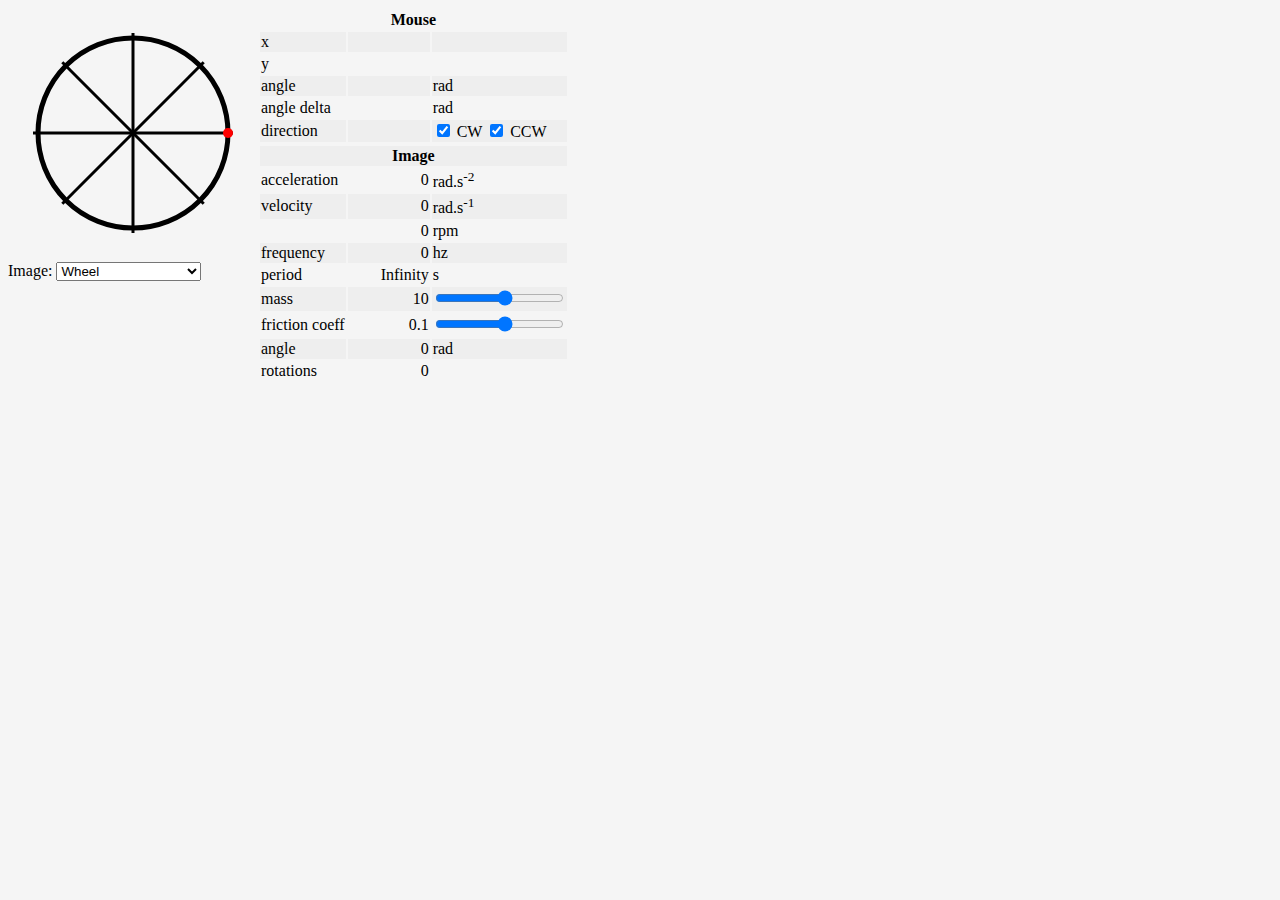
==== docs/index.html @ bf00fb7d "moved example to docs folder" ====
<!DOCTYPE html>
<html lang="en">
<head>
  <meta charset="UTF-8" />
  <title>Mouse rotation!</title>
  <link rel="stylesheet" href="style/index.css">
</head>
<body>
  <div class="panel">
    <img id="wheel" src="img/wheel.svg" height="250" width="250" />
    <br>
    <label for="selectWheel">Image: </label>
    <select id="selectWheel">
      <option value="cog.png">Cog</option>
      <option value="wheel.svg" selected>Wheel</option>
      <option value="pirateWheel.png">Boat Steering Wheel</option>
    </select>
  </div>
  <div class="panel">
    <table>
      <tr><th colspan="3">Mouse</></tr>
      <tr><td>x</td><td id="mouseX"></td><td></td></tr>
      <tr><td>y</td><td id="mouseY"></td><td></td></tr>
      <tr><td>angle</td><td id="mouseAngle"></td><td>rad</td></tr>
      <tr><td>angle delta</td><td id="mouseAngleDelta"></td><td>rad</td></tr>
      <tr>
        <td>direction</td>
        <td id="mouseDirection"
            title="CW: Clockwise; CCW: Counterclockwise"></td>
        <td>
          <input id="cwMouseControl" class="mouseControl" name="direction"
              value="CW" type="checkbox" checked />
          <label for="cwMouseControl" title="Clockwise">CW</label>
          <input id="ccwMouseControl" class="mouseControl" name="direction"
              value="CCW" type="checkbox" checked />
          <label for="ccwMouseControl" title="Counterclockwise">CCW</label>
        </td>
      </tr>
      <tr></tr>
      <tr><th colspan="3">Image</></tr>
      <tr>
        <td>acceleration</td>
        <td id="acceleration"></td>
        <td>rad.s<sup>-2</sup></td>
      </tr>
      <tr>
        <td>velocity</td>
        <td id="velocity"></td>
        <td>rad.s<sup>-1</sup></td>
      </tr>
      <tr><td></td><td id="rpm"></td><td>rpm</td></tr>
      <tr><td>frequency</td><td id="frequency"></td><td>hz</td></tr>
      <tr><td>period</td><td id="period"></td><td>s</td></tr>
      <tr>
        <td>mass</td>
        <td id="mass"></td>
        <td>
          <input class="rotatorControl" name="mass" type="range"
              min="-100" max="100" step="1" value="10" />
        </td>
      </tr>
      <tr>
        <td>friction coeff</td>
        <td id="frictionCoeff"></td>
        <td>
          <input class="rotatorControl" name="frictionCoeff" type="range"
              min="-1" max="1" step="0.1" value="0.1" />
        </td>
      </tr>
      <tr><td>angle</td><td id="angle"></td><td>rad</td></tr>
      <tr><td>rotations</td><td id="rotations"></td><td></td></tr>
    </table>
  </div>

  <script src="../src/ElementRotator.js"></script>
  <script src="../src/MouseRotationTracker.js"></script>
  <script src="index.js"></script>
</body>
</html>
---- docs/style/index.css ----
body {
  background: #f5f5f5;
}

.panel {
  float: left;
}

table tr:nth-child(even) {
  background-color: #eee;
}

table td:nth-child(2) {
  text-align: right;
  width: 5em;
}
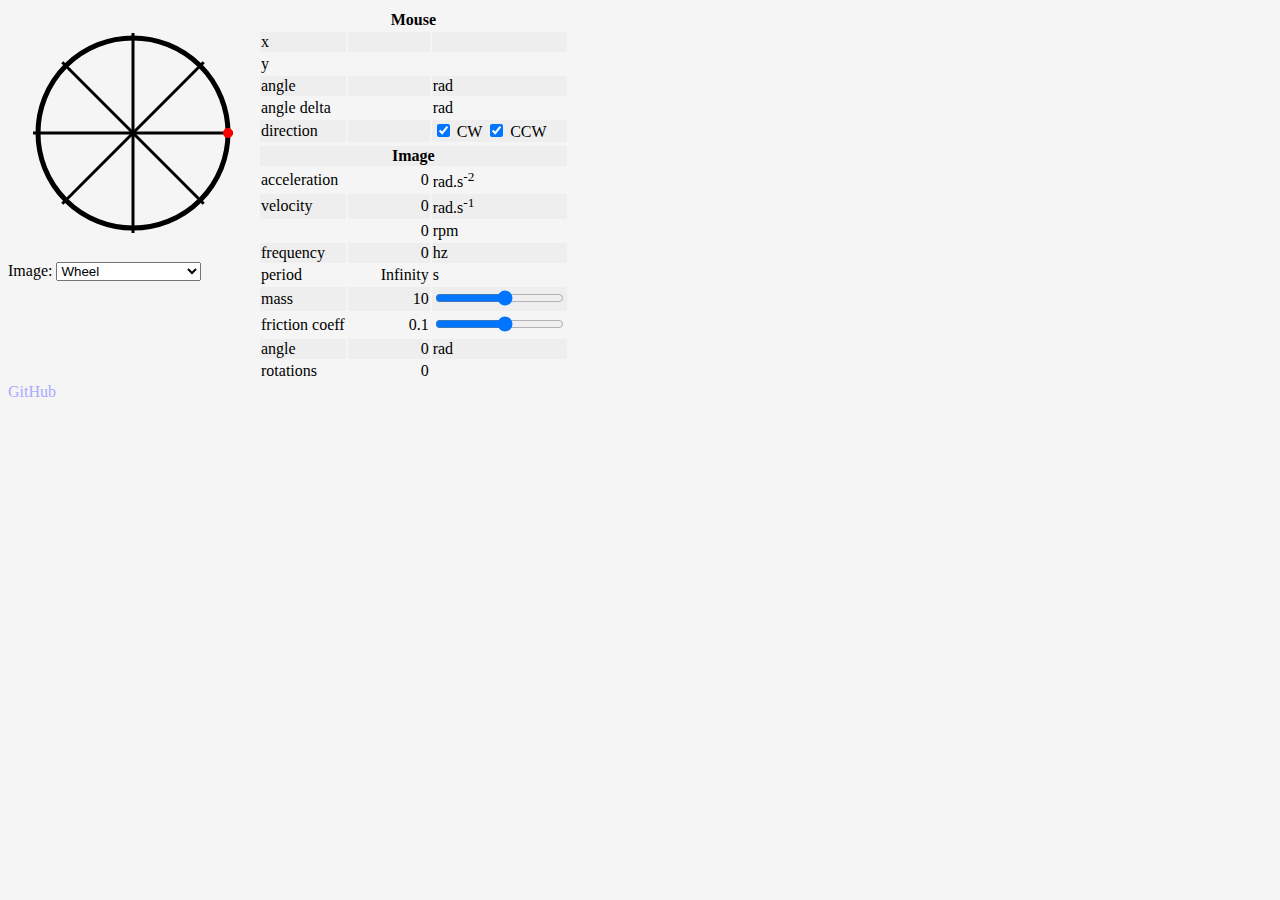
==== commit dea0ab5a: "add link to repo" ====
--- a/docs/index.html
+++ b/docs/index.html
@@ -71,6 +71,9 @@
       <tr><td>rotations</td><td id="rotations"></td><td></td></tr>
     </table>
   </div>
+  <div class="clear">
+    <a href="https://github.com/yannprada/mouse-rotation">GitHub</a>
+  </div>
 
   <script src="../src/ElementRotator.js"></script>
   <script src="../src/MouseRotationTracker.js"></script>
--- a/docs/style/index.css
+++ b/docs/style/index.css
@@ -3,8 +3,21 @@
   background: #f5f5f5;
 }
 
+a {
+  text-decoration: none;
+  color: #aaf;
+}
+
+a:hover {
+  color: blue;
+}
+
 .panel {
   float: left;
+}
+
+.clear {
+  clear: both;
 }
 
 table tr:nth-child(even) {
